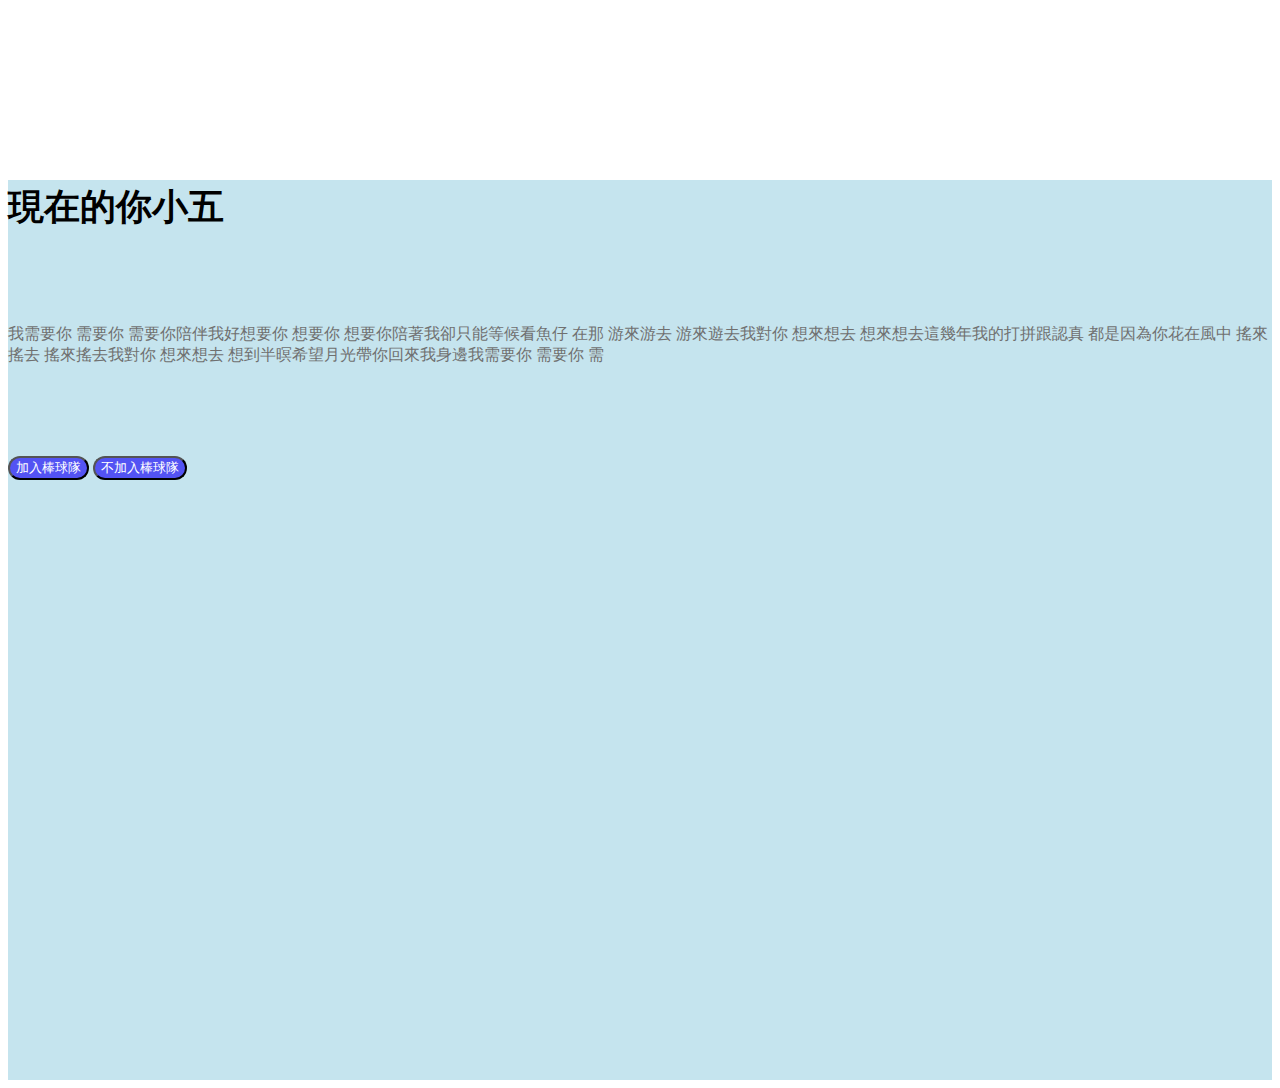
==== index.html @ 8dec5ad7 "First upload" ====
<html>

<head>
    <link rel="stylesheet" href="https://cdn.jsdelivr.net/npm/bootstrap@4.5.3/dist/css/bootstrap.min.css"
        integrity="sha384-TX8t27EcRE3e/ihU7zmQxVncDAy5uIKz4rEkgIXeMed4M0jlfIDPvg6uqKI2xXr2" crossorigin="anonymous">
    <link rel="stylesheet" href="css/main.css">
    <script src="https://code.jquery.com/jquery-3.5.1.slim.min.js"
        integrity="sha384-DfXdz2htPH0lsSSs5nCTpuj/zy4C+OGpamoFVy38MVBnE+IbbVYUew+OrCXaRkfj" crossorigin="anonymous">
    </script>
    <script src="https://cdn.jsdelivr.net/npm/bootstrap@4.5.3/dist/js/bootstrap.bundle.min.js"
        integrity="sha384-ho+j7jyWK8fNQe+A12Hb8AhRq26LrZ/JpcUGGOn+Y7RsweNrtN/tE3MoK7ZeZDyx" crossorigin="anonymous">
    </script>
    <title>baseball!</title>
</head>


<body>
    <section id="lifegame">
            <div id="stage1" style="background-color:#c5e4ee; height:100vh;">
                <div class="row">
                    <div class="col-md-8 offset-2">
                        <h3 class="text-center" style="margin-top: 20vh;">現在的你小五</h3>
                        <p style="color: #707070;margin-top:10vh;">我需要你 需要你 需要你陪伴我好想要你 
                            想要你 想要你陪著我卻只能等候看魚仔 在那 游來游去 游來遊去我對你 
                            想來想去 想來想去這幾年我的打拼跟認真 都是因為你花在風中 搖來搖去 
                            搖來搖去我對你 想來想去 想到半暝希望月光帶你回來我身邊我需要你 需要你 需</p>
                        <div style="margin-top: 10vh;">
                            <button id="chooseA" type="button" class="btn col-3 offset-2">加入棒球隊</button>
                            <button id="chooseB" type="button" class="btn col-3 offset-2">不加入棒球隊</button>
                        </div>
                    </div>
                </div>
            </div>

            <div id="stage2" style="background-color:#eaf7d3; height:100vh;display: none;">
                <div class="row">
                    <div class="col-md-8 offset-2">
                        <h3 class="text-center" style="margin-top: 20vh;">現在的你國中了</h3>
                        <p style="color: #707070;margin-top:10vh;">想像著生活 風平浪靜
                            打開了窗戶 突然想起
                            你在的世界 會不會很靠近水星
                            
                            看魚仔 在那 游來游去 游來遊去
                            我對你 想來想去 想來想去
                            這幾年我的打拼跟認真 都是因為你
                            
                            花在風中 搖來搖去 搖來搖去
                            我對你 想來想去 想到半暝
                            希望月光帶你回來我身邊</p>
                        <div style="margin-top: 10vh;">
                            <button id="chooseC" type="button" class="btn col-3 offset-2">報名學測</button>
                            <button id="chooseD" type="button" class="btn col-3 offset-2">不報名學測</button>
                        </div>
                    </div>
                </div>
            </div>


            <div id="stage3" class="col-sm-12">

            </div>
    </section>


<!--  -->


    <section id="report" style="display: none;">
        <div class="jumbotron">
            <div class='container'>
                <div class="col-sm-12">
                    <h1>是否夢想成為職業棒球選手？</h1>
                    <p class='lead'>讓我們從小時候開始看看棒球之路</p>
                    <button id="jointeam">Try it</button>
                    <!-- <a id='jointeam' class='btn' style= 'margin-right: 100px;'href='#'>加入球隊</a> -->
                    <img src='assets/ball1.jpg' style='width:100px'>
                </div>
            </div>
        </div>

        <div class='row'>
            <div class='col-md-8 offset-md-2'>
                <h3 class='text-center'>學測到了</h3>
                <p>還不確定自己未來要繼續打球還是念書，報考學測要花錢，也要花時間準備。到底要不要報名參加呢？</p>
                <p style='color: #707070'>如果要念大學、科大的體系，目前有兩個選項可以走:一是冬天的學測、二是夏天的指考。不選擇其一的話就沒有辦法念大學</p>
            </div>

            <div class='col-md-4 offset-md-2'>
                <img src='assets/ball1.jpg' style='width:380px; border-radius: 20px;'>

            </div>
        </div>
    </section>

    <script>
        $(document).ready(function () {
            $("#chooseA").click(function () {
                    $("#stage1").hide();
                    $("#stage2").show();
                }
            );

            $("#chooseC").click(function () {
                    $("#stage2").hide();
                    $("#report").show();
                }
            );           


        })

        // 方法2
        // document.getElementById("jointeam").addEventListener("click", displayGame);
        // function displayGame() {
        // $(lifegame).hide();
        // }
    </script>

</body>

</html>
---- css/main.css ----
#lifegame .container {
    position: relative;
    top: 50%;
    transform: translateY(-50%);
}

#lifegame h1 {
    font-weight: 800;

}

h3{
font-size: 36px;
line-height: 1.5;

}

#gametwo h3{
margin-bottom: 30px;

}

#lifegame .btn {
    background:rgb(83, 83, 243);
    color: white;
    border-radius: 20px;
    /* padding: 5px; */
}
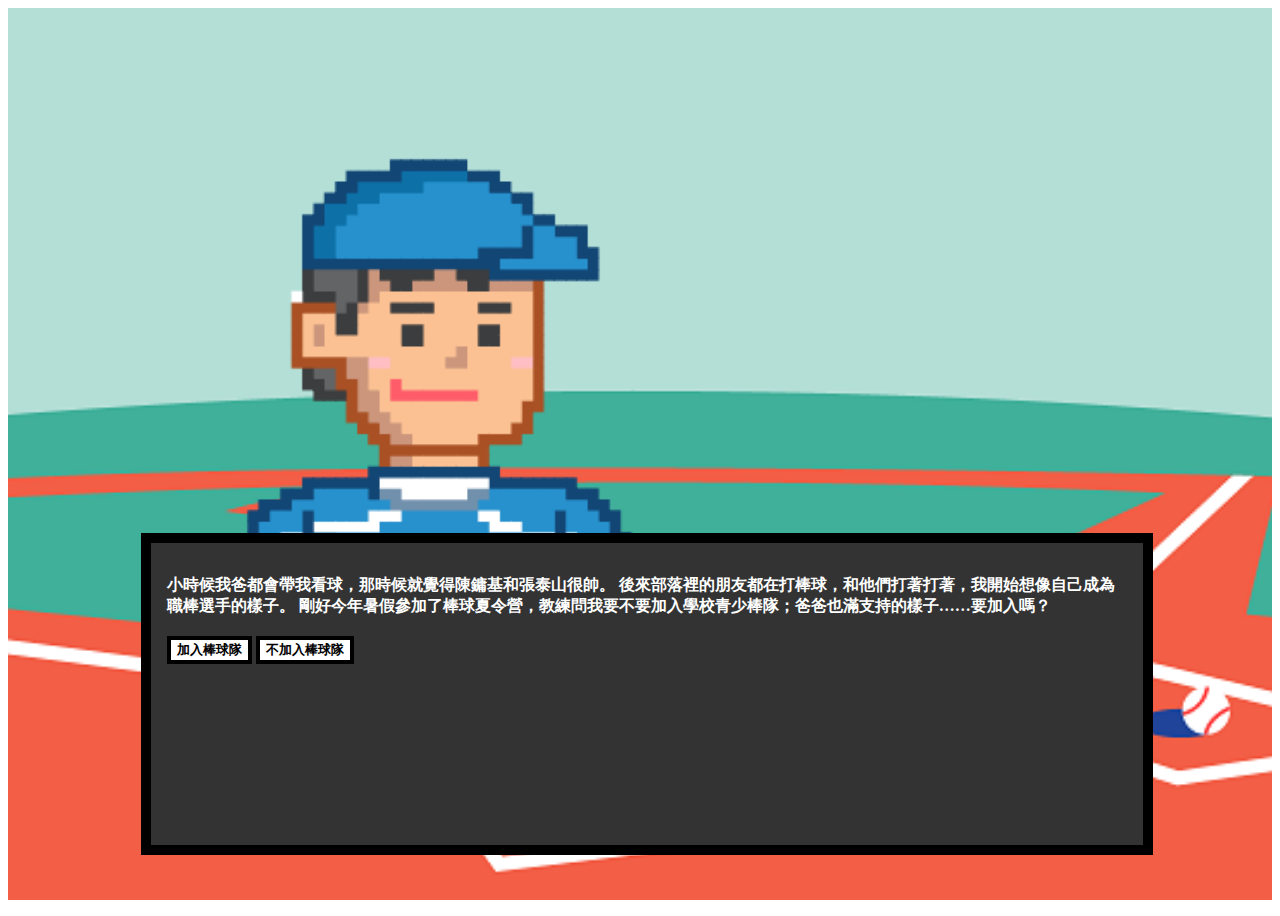
==== commit b99f0a57: "8bit_ver1.0" ====
--- a/index.html
+++ b/index.html
@@ -1,119 +1,189 @@
 <html>
 
 <head>
+    <!-- Required meta tags -->
+    <meta charset="utf-8">
+    <meta name="viewport" content="width=device-width, initial-scale=1, shrink-to-fit=no">
+
     <link rel="stylesheet" href="https://cdn.jsdelivr.net/npm/bootstrap@4.5.3/dist/css/bootstrap.min.css"
         integrity="sha384-TX8t27EcRE3e/ihU7zmQxVncDAy5uIKz4rEkgIXeMed4M0jlfIDPvg6uqKI2xXr2" crossorigin="anonymous">
     <link rel="stylesheet" href="css/main.css">
+
     <script src="https://code.jquery.com/jquery-3.5.1.slim.min.js"
         integrity="sha384-DfXdz2htPH0lsSSs5nCTpuj/zy4C+OGpamoFVy38MVBnE+IbbVYUew+OrCXaRkfj" crossorigin="anonymous">
     </script>
     <script src="https://cdn.jsdelivr.net/npm/bootstrap@4.5.3/dist/js/bootstrap.bundle.min.js"
         integrity="sha384-ho+j7jyWK8fNQe+A12Hb8AhRq26LrZ/JpcUGGOn+Y7RsweNrtN/tE3MoK7ZeZDyx" crossorigin="anonymous">
     </script>
+
+    <style>
+        #stage1, #stage2, #stage3, #stage4, #stage5, #stage6, #stage7, #stage8, #stage9 {
+            background-image: url("assets/BKG.png");
+            background-attachment: fixed;
+            background-position: center;
+            background-repeat: no-repeat;
+            background-size: cover;
+        }
+    </style>
     <title>baseball!</title>
 </head>
 
 
 <body>
     <section id="lifegame">
-            <div id="stage1" style="background-color:#c5e4ee; height:100vh;">
-                <div class="row">
-                    <div class="col-md-8 offset-2">
-                        <h3 class="text-center" style="margin-top: 20vh;">現在的你小五</h3>
-                        <p style="color: #707070;margin-top:10vh;">我需要你 需要你 需要你陪伴我好想要你 
-                            想要你 想要你陪著我卻只能等候看魚仔 在那 游來游去 游來遊去我對你 
-                            想來想去 想來想去這幾年我的打拼跟認真 都是因為你花在風中 搖來搖去 
-                            搖來搖去我對你 想來想去 想到半暝希望月光帶你回來我身邊我需要你 需要你 需</p>
-                        <div style="margin-top: 10vh;">
-                            <button id="chooseA" type="button" class="btn col-3 offset-2">加入棒球隊</button>
-                            <button id="chooseB" type="button" class="btn col-3 offset-2">不加入棒球隊</button>
-                        </div>
-                    </div>
+            <div id="stage1" class="container-fluid" style="height:100vh;">
+                <img src="assets/lai.png" class="left-ppl">
+                <div class="dialogue">
+                    <p>小時候我爸都會帶我看球，那時候就覺得陳鏞基和張泰山很帥。
+                        後來部落裡的朋友都在打棒球，和他們打著打著，我開始想像自己成為職棒選手的樣子。
+                        剛好今年暑假參加了棒球夏令營，教練問我要不要加入學校青少棒隊；爸爸也滿支持的樣子……要加入嗎？</p>
+                    <button id="choose2" type="button" class="btn col-md-3 offset-md-2 col-sm-12">加入棒球隊</button>
+                    <button id="choose3" type="button" class="btn col-md-3 offset-md-2 col-12">不加入棒球隊</button>
                 </div>
             </div>
 
-            <div id="stage2" style="background-color:#eaf7d3; height:100vh;display: none;">
-                <div class="row">
-                    <div class="col-md-8 offset-2">
-                        <h3 class="text-center" style="margin-top: 20vh;">現在的你國中了</h3>
-                        <p style="color: #707070;margin-top:10vh;">想像著生活 風平浪靜
-                            打開了窗戶 突然想起
-                            你在的世界 會不會很靠近水星
-                            
-                            看魚仔 在那 游來游去 游來遊去
-                            我對你 想來想去 想來想去
-                            這幾年我的打拼跟認真 都是因為你
-                            
-                            花在風中 搖來搖去 搖來搖去
-                            我對你 想來想去 想到半暝
-                            希望月光帶你回來我身邊</p>
-                        <div style="margin-top: 10vh;">
-                            <button id="chooseC" type="button" class="btn col-3 offset-2">報名學測</button>
-                            <button id="chooseD" type="button" class="btn col-3 offset-2">不報名學測</button>
-                        </div>
-                    </div>
+            <div id="stage2" class="container-fluid" style="height:100vh; display: none;">
+                <img src="assets/lai.png" class="left-ppl">
+                <div class="dialogue">
+                    <p>在國中棒球隊都打得不錯，現在就要畢業了，是時候該想想我的下一步了。家人都還滿支持我繼續打球，不然……高中繼續打棒球好了！念哪一所高中都無所謂，只要可以打棒球都好。
+                        高中棒球隊的生活好像沒有想像中好玩，每天練習、晨操，真的好無聊。不然…今天晨操要不要偷懶一下呀？</p>
+                    <button id="choose5" type="button" class="btn col-md-3 offset-md-2 col-sm-12">偷懶</button>
+                    <button id="choose4" type="button" class="btn col-md-3 offset-md-2 col-12">不偷懶</button>
                 </div>
             </div>
 
-
-            <div id="stage3" class="col-sm-12">
-
-            </div>
-    </section>
-
-
-<!--  -->
-
-
-    <section id="report" style="display: none;">
-        <div class="jumbotron">
-            <div class='container'>
-                <div class="col-sm-12">
-                    <h1>是否夢想成為職業棒球選手？</h1>
-                    <p class='lead'>讓我們從小時候開始看看棒球之路</p>
-                    <button id="jointeam">Try it</button>
-                    <!-- <a id='jointeam' class='btn' style= 'margin-right: 100px;'href='#'>加入球隊</a> -->
-                    <img src='assets/ball1.jpg' style='width:100px'>
+            <div id="stage3" class="container-fluid" style="height:100vh; display: none;">
+                <!-- 朋友勸他加入棒球隊 -->
+                <img src="assets/lai.png" class="left-ppl">
+                <div class="dialogue">
+                    <p>朋友：欸欸，整個部落只剩下你沒有加了啦，我都加了，一起去打球啦！</p>
                 </div>
             </div>
-        </div>
 
-        <div class='row'>
-            <div class='col-md-8 offset-md-2'>
-                <h3 class='text-center'>學測到了</h3>
-                <p>還不確定自己未來要繼續打球還是念書，報考學測要花錢，也要花時間準備。到底要不要報名參加呢？</p>
-                <p style='color: #707070'>如果要念大學、科大的體系，目前有兩個選項可以走:一是冬天的學測、二是夏天的指考。不選擇其一的話就沒有辦法念大學</p>
+            <div id="stage4" class="container-fluid" style="height:100vh; display: none;">
+                <!-- 不偷懶不練球 -->
+                <img src="assets/lai.png" class="left-ppl">
+                <div class="dialogue">
+                    <p>唉，雖然乖乖去練球了，但是訓練越來越無聊，而且教練都只管木棒組，鋁棒組也想要好好練習啊。一直以來都這樣，我接下來該怎麼辦？
+                    </p>
+                    <button id="choose7" type="button" class="btn col-md-3 offset-md-2 col-sm-12">放棄打棒球</button>
+                    <button id="choose6" type="button" class="btn col-md-3 offset-md-2 col-12">繼續撐下去</button>
+                </div>
             </div>
 
-            <div class='col-md-4 offset-md-2'>
-                <img src='assets/ball1.jpg' style='width:380px; border-radius: 20px;'>
+            <div id="stage5" class="container-fluid" style="height:100vh; display: none;">
+                <!-- 偷懶練球 -->
+                <img src="assets/senpai.png" class="md-ppl">
+                <div class="dialogue" style="font-size: 25px;">
+                    <p>學長：幹什麼東西，偷懶？想被打嗎！</p>
+                </div>
+            </div>
 
+            <div id="stage6" class="container-fluid" style="height:100vh; display: none;">
+                <!-- 不放棄打棒球-->
+                <img src="assets/lai.png" class="left-ppl">
+                <img src="assets/senpai.png" class="right-ppl">
+                <div class="dialogue">
+                    <p>仔細想想，對阿，反正不打棒球我也不知道要幹嘛，讀書更無聊吧。而且學長跟我說再撐一下就好了，再撐一下，我大學就會有機會了。最近學校發下了學測報名表，學測好像是拿來考大學的，我該報名嗎？
+                    </p>
+                    <button id="choose9" type="button" class="btn col-md-3 offset-md-2 col-sm-12">報名學測</button>
+                    <button id="choose8" type="button" class="btn col-md-3 offset-md-2 col-12">不報名學測</button>
+                </div>
             </div>
-        </div>
+
+            <div id="stage7" class="container-fluid" style="height:100vh; display: none;">
+                <!-- 放棄打棒球學長勸 -->
+                <img src="assets/lai.png" class="left-ppl">
+                <img src="assets/senpai.png" class="right-ppl">
+                <div class="dialogue">
+                    <p>學長一直跟我說撐下去就對了。現在至少還有學長會帶我，不如……就把高中棒球打完吧</p>
+                </div>
+            </div>
+
+            <div id="stage8" class="container-fluid" style="height:100vh; display: none;">
+                <!-- 不報名學測 -->
+                <img src="assets/lai.png" class="left-ppl">
+                <div class="dialogue">
+                    <p>因為練球的關係身體有了傷勢，高中打球的成績也沒特別好，哥哥說這樣根本就不能成為職棒選手。
+                        家裡的經濟不好，好像沒有辦法繼續支撐我打棒球，爸媽也覺得這條路不應該再走下去，
+                        應該要去讀有用一點的科系。</p>
+                </div>
+            </div>
+
+            <div id="stage9" class="container-fluid" style="height:100vh; display: none;">
+                <!-- 報名學測 -->
+                <img src="assets/lai.png" class="left-ppl">
+                <img src="assets/senpai.png" class="right-ppl">
+                <div class="dialogue">
+                    <p>教練：你把這個錢拿來繳退費比較實在啦！而且可以報體保阿，幹嘛報名，浪費錢。</p>
+                </div>
+            </div>
+
     </section>
 
     <script>
         $(document).ready(function () {
-            $("#chooseA").click(function () {
+            $("#choose2").click(function () {
                     $("#stage1").hide();
                     $("#stage2").show();
                 }
             );
-
-            $("#chooseC").click(function () {
+            $("#choose3").click(function () {
+                    $("#stage1").hide();
+                    $("#stage3").show();
+                }
+            );
+            $("#choose4").click(function () {
                     $("#stage2").hide();
-                    $("#report").show();
+                    $("#stage4").show();
                 }
-            );           
-
-
+            );
+            $("#choose5").click(function () {
+                    $("#stage2").hide();
+                    $("#stage5").show();
+                }
+            );
+            $("#stage5").click(function(){
+                    $("#stage5").hide();
+                    $("#stage4").show();
+                }
+            );
+            $("#choose6").click(function () {
+                    $("#stage4").hide();
+                    $("#stage6").show();
+                }
+            );       
+            $("#choose7").click(function () {
+                    $("#stage4").hide();
+                    $("#stage7").show();
+                }
+            );    
+            $("#stage7").click(function(){
+                    $("#stage7").hide();
+                    $("#stage6").show();
+                }
+            );
+            $("#choose8").click(function () {
+                    $("#stage6").hide();
+                    $("#stage8").show();
+                }
+            );    
+            $("#choose9").click(function () {
+                    $("#stage6").hide();
+                    $("#stage9").show();
+                }
+            );    
+            $("#stage9").click(function(){
+                    $("#stage9").hide();
+                    $("#stage8").show();
+                }
+            );
         })
 
-        // 方法2
-        // document.getElementById("jointeam").addEventListener("click", displayGame);
-        // function displayGame() {
-        // $(lifegame).hide();
-        // }
+        // $('#stage1').click(function(){
+            // $(this).find('p').text('剛好今年暑假我參加了棒球訓練營，營隊裡面的教練說我可以去參加他們的棒球隊！這個機會很難得，而且舅舅跟爸爸都很支持我加入棒球隊，我該：');
+            // });
+
     </script>
 
 </body>
--- a/css/main.css
+++ b/css/main.css
@@ -1,29 +1,57 @@
+.dialogue{
+    position: fixed;
+    background:rgb(51, 51, 51);
+    border: black 10px solid;
+    height:30vh;
+    width:75vw;
+    left: 11vw;
+    bottom: 5vh;
+    color: white;
+    padding: 1em;
+    font-size: 16px;
+    font-weight: 700;
+}
 
-#lifegame .container {
-    position: relative;
-    top: 50%;
-    transform: translateY(-50%);
+.left-ppl{
+    position: absolute;
+    top: 15vh;
+    height: 55vh;
+    left: 15vw;
+}
+
+.right-ppl{
+    position: absolute;
+    top: 15vh;
+    height: 55vh;
+    right: 15vw;
+}
+
+.md-ppl{
+    position: fixed;
+    top: 44%;
+    left: 50%;
+    /* bring your own prefixes */
+    transform: translate(-50%, -50%);
+}
+
+#lifegame .btn {
+    border:4px solid black;
+    background: white;
+    color: black;
+    margin-top: 3px;
+    font-weight: 700;
 }
 
 #lifegame h1 {
     font-weight: 800;
-
 }
 
 h3{
 font-size: 36px;
 line-height: 1.5;
-
 }
 
 #gametwo h3{
 margin-bottom: 30px;
 
 }
-
-#lifegame .btn {
-    background:rgb(83, 83, 243);
-    color: white;
-    border-radius: 20px;
-    /* padding: 5px; */
-}
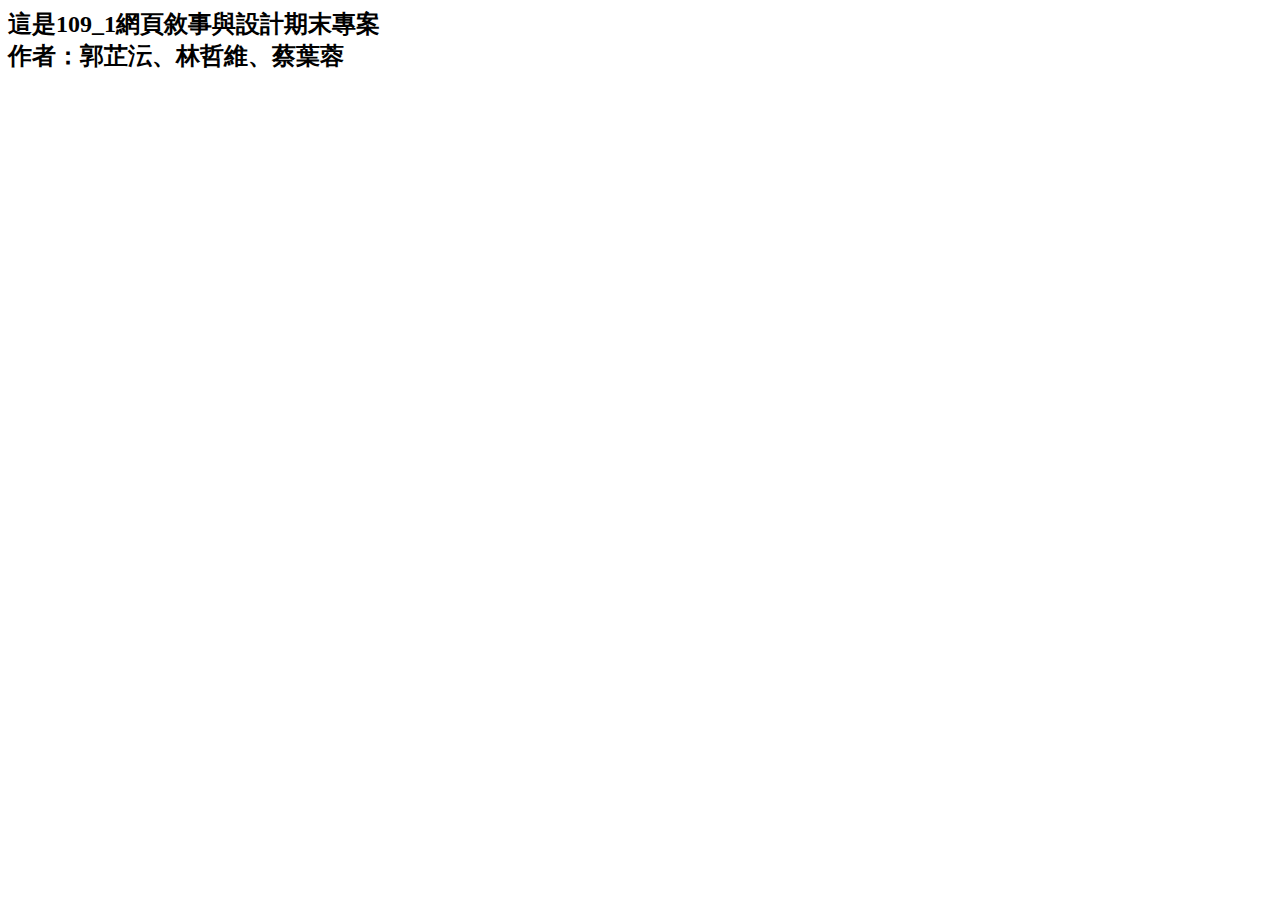
==== commit a0b41d18: "1/11" ====
--- a/index.html
+++ b/index.html
@@ -7,7 +7,6 @@
 
     <link rel="stylesheet" href="https://cdn.jsdelivr.net/npm/bootstrap@4.5.3/dist/css/bootstrap.min.css"
         integrity="sha384-TX8t27EcRE3e/ihU7zmQxVncDAy5uIKz4rEkgIXeMed4M0jlfIDPvg6uqKI2xXr2" crossorigin="anonymous">
-    <link rel="stylesheet" href="css/main.css">
 
     <script src="https://code.jquery.com/jquery-3.5.1.slim.min.js"
         integrity="sha384-DfXdz2htPH0lsSSs5nCTpuj/zy4C+OGpamoFVy38MVBnE+IbbVYUew+OrCXaRkfj" crossorigin="anonymous">
@@ -17,172 +16,18 @@
     </script>
 
     <style>
-        #stage1, #stage2, #stage3, #stage4, #stage5, #stage6, #stage7, #stage8, #stage9 {
-            background-image: url("assets/BKG.png");
-            background-attachment: fixed;
-            background-position: center;
-            background-repeat: no-repeat;
-            background-size: cover;
-        }
     </style>
-    <title>baseball!</title>
+    <title>Student Work</title>
 </head>
 
 
 <body>
-    <section id="lifegame">
-            <div id="stage1" class="container-fluid" style="height:100vh;">
-                <img src="assets/lai.png" class="left-ppl">
-                <div class="dialogue">
-                    <p>小時候我爸都會帶我看球，那時候就覺得陳鏞基和張泰山很帥。
-                        後來部落裡的朋友都在打棒球，和他們打著打著，我開始想像自己成為職棒選手的樣子。
-                        剛好今年暑假參加了棒球夏令營，教練問我要不要加入學校青少棒隊；爸爸也滿支持的樣子……要加入嗎？</p>
-                    <button id="choose2" type="button" class="btn col-md-3 offset-md-2 col-sm-12">加入棒球隊</button>
-                    <button id="choose3" type="button" class="btn col-md-3 offset-md-2 col-12">不加入棒球隊</button>
-                </div>
-            </div>
-
-            <div id="stage2" class="container-fluid" style="height:100vh; display: none;">
-                <img src="assets/lai.png" class="left-ppl">
-                <div class="dialogue">
-                    <p>在國中棒球隊都打得不錯，現在就要畢業了，是時候該想想我的下一步了。家人都還滿支持我繼續打球，不然……高中繼續打棒球好了！念哪一所高中都無所謂，只要可以打棒球都好。
-                        高中棒球隊的生活好像沒有想像中好玩，每天練習、晨操，真的好無聊。不然…今天晨操要不要偷懶一下呀？</p>
-                    <button id="choose5" type="button" class="btn col-md-3 offset-md-2 col-sm-12">偷懶</button>
-                    <button id="choose4" type="button" class="btn col-md-3 offset-md-2 col-12">不偷懶</button>
-                </div>
-            </div>
-
-            <div id="stage3" class="container-fluid" style="height:100vh; display: none;">
-                <!-- 朋友勸他加入棒球隊 -->
-                <img src="assets/lai.png" class="left-ppl">
-                <div class="dialogue">
-                    <p>朋友：欸欸，整個部落只剩下你沒有加了啦，我都加了，一起去打球啦！</p>
-                </div>
-            </div>
-
-            <div id="stage4" class="container-fluid" style="height:100vh; display: none;">
-                <!-- 不偷懶不練球 -->
-                <img src="assets/lai.png" class="left-ppl">
-                <div class="dialogue">
-                    <p>唉，雖然乖乖去練球了，但是訓練越來越無聊，而且教練都只管木棒組，鋁棒組也想要好好練習啊。一直以來都這樣，我接下來該怎麼辦？
-                    </p>
-                    <button id="choose7" type="button" class="btn col-md-3 offset-md-2 col-sm-12">放棄打棒球</button>
-                    <button id="choose6" type="button" class="btn col-md-3 offset-md-2 col-12">繼續撐下去</button>
-                </div>
-            </div>
-
-            <div id="stage5" class="container-fluid" style="height:100vh; display: none;">
-                <!-- 偷懶練球 -->
-                <img src="assets/senpai.png" class="md-ppl">
-                <div class="dialogue" style="font-size: 25px;">
-                    <p>學長：幹什麼東西，偷懶？想被打嗎！</p>
-                </div>
-            </div>
-
-            <div id="stage6" class="container-fluid" style="height:100vh; display: none;">
-                <!-- 不放棄打棒球-->
-                <img src="assets/lai.png" class="left-ppl">
-                <img src="assets/senpai.png" class="right-ppl">
-                <div class="dialogue">
-                    <p>仔細想想，對阿，反正不打棒球我也不知道要幹嘛，讀書更無聊吧。而且學長跟我說再撐一下就好了，再撐一下，我大學就會有機會了。最近學校發下了學測報名表，學測好像是拿來考大學的，我該報名嗎？
-                    </p>
-                    <button id="choose9" type="button" class="btn col-md-3 offset-md-2 col-sm-12">報名學測</button>
-                    <button id="choose8" type="button" class="btn col-md-3 offset-md-2 col-12">不報名學測</button>
-                </div>
-            </div>
-
-            <div id="stage7" class="container-fluid" style="height:100vh; display: none;">
-                <!-- 放棄打棒球學長勸 -->
-                <img src="assets/lai.png" class="left-ppl">
-                <img src="assets/senpai.png" class="right-ppl">
-                <div class="dialogue">
-                    <p>學長一直跟我說撐下去就對了。現在至少還有學長會帶我，不如……就把高中棒球打完吧</p>
-                </div>
-            </div>
-
-            <div id="stage8" class="container-fluid" style="height:100vh; display: none;">
-                <!-- 不報名學測 -->
-                <img src="assets/lai.png" class="left-ppl">
-                <div class="dialogue">
-                    <p>因為練球的關係身體有了傷勢，高中打球的成績也沒特別好，哥哥說這樣根本就不能成為職棒選手。
-                        家裡的經濟不好，好像沒有辦法繼續支撐我打棒球，爸媽也覺得這條路不應該再走下去，
-                        應該要去讀有用一點的科系。</p>
-                </div>
-            </div>
-
-            <div id="stage9" class="container-fluid" style="height:100vh; display: none;">
-                <!-- 報名學測 -->
-                <img src="assets/lai.png" class="left-ppl">
-                <img src="assets/senpai.png" class="right-ppl">
-                <div class="dialogue">
-                    <p>教練：你把這個錢拿來繳退費比較實在啦！而且可以報體保阿，幹嘛報名，浪費錢。</p>
-                </div>
-            </div>
-
-    </section>
+    <div class="text-center">
+        <h2>這是109_1網頁敘事與設計期末專案<br>
+            作者：郭芷沄、林哲維、蔡葉蓉</h2>
+    </div>
 
     <script>
-        $(document).ready(function () {
-            $("#choose2").click(function () {
-                    $("#stage1").hide();
-                    $("#stage2").show();
-                }
-            );
-            $("#choose3").click(function () {
-                    $("#stage1").hide();
-                    $("#stage3").show();
-                }
-            );
-            $("#choose4").click(function () {
-                    $("#stage2").hide();
-                    $("#stage4").show();
-                }
-            );
-            $("#choose5").click(function () {
-                    $("#stage2").hide();
-                    $("#stage5").show();
-                }
-            );
-            $("#stage5").click(function(){
-                    $("#stage5").hide();
-                    $("#stage4").show();
-                }
-            );
-            $("#choose6").click(function () {
-                    $("#stage4").hide();
-                    $("#stage6").show();
-                }
-            );       
-            $("#choose7").click(function () {
-                    $("#stage4").hide();
-                    $("#stage7").show();
-                }
-            );    
-            $("#stage7").click(function(){
-                    $("#stage7").hide();
-                    $("#stage6").show();
-                }
-            );
-            $("#choose8").click(function () {
-                    $("#stage6").hide();
-                    $("#stage8").show();
-                }
-            );    
-            $("#choose9").click(function () {
-                    $("#stage6").hide();
-                    $("#stage9").show();
-                }
-            );    
-            $("#stage9").click(function(){
-                    $("#stage9").hide();
-                    $("#stage8").show();
-                }
-            );
-        })
-
-        // $('#stage1').click(function(){
-            // $(this).find('p').text('剛好今年暑假我參加了棒球訓練營，營隊裡面的教練說我可以去參加他們的棒球隊！這個機會很難得，而且舅舅跟爸爸都很支持我加入棒球隊，我該：');
-            // });
 
     </script>
 
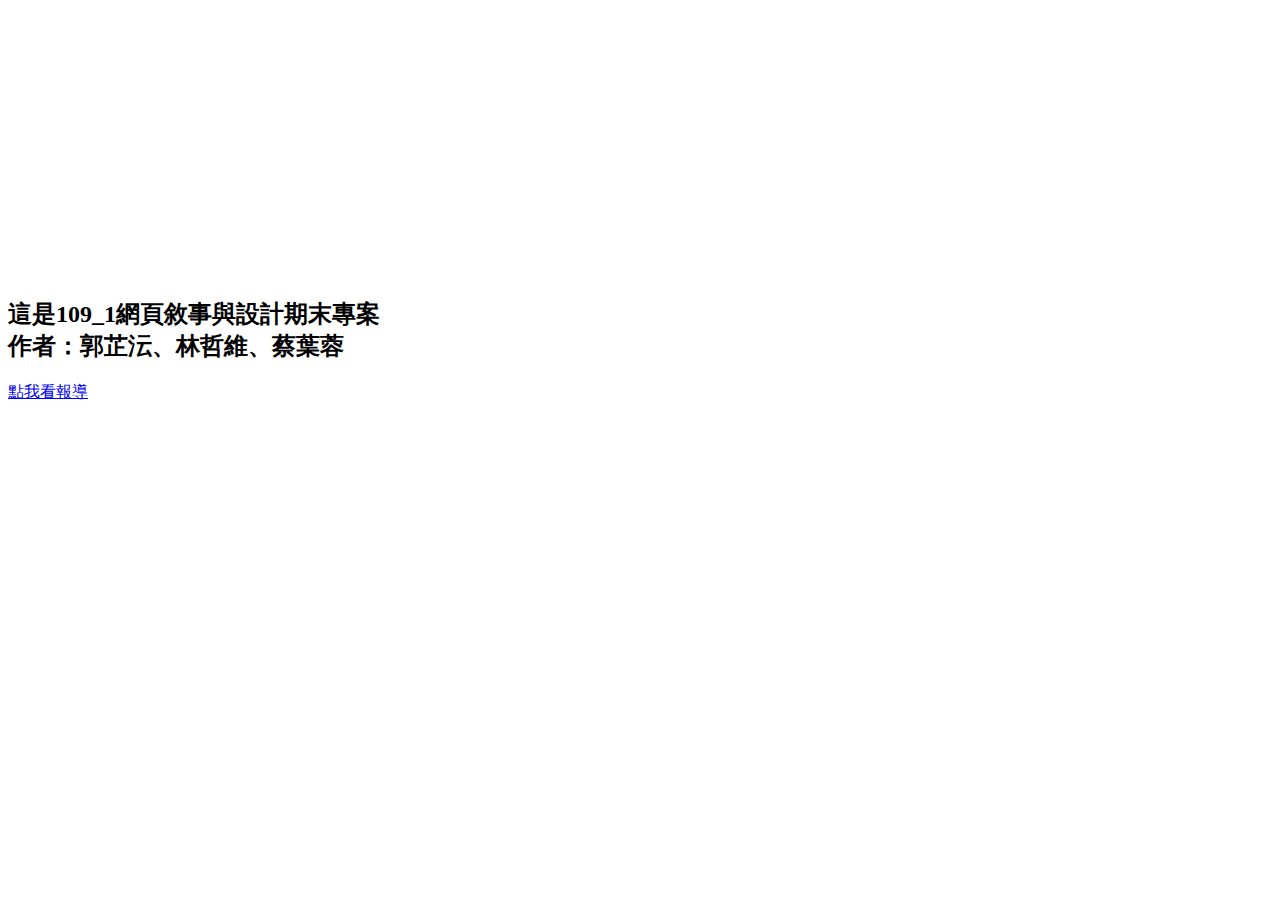
==== commit 704b85e3: "遊戲&一點內文" ====
--- a/index.html
+++ b/index.html
@@ -22,9 +22,10 @@
 
 
 <body>
-    <div class="text-center">
+    <div class="text-center" style="padding-top: 30vh;">
         <h2>這是109_1網頁敘事與設計期末專案<br>
             作者：郭芷沄、林哲維、蔡葉蓉</h2>
+            <a href="https://kuog1030.github.io/web109/merging.html">點我看報導</a>
     </div>
 
     <script>
